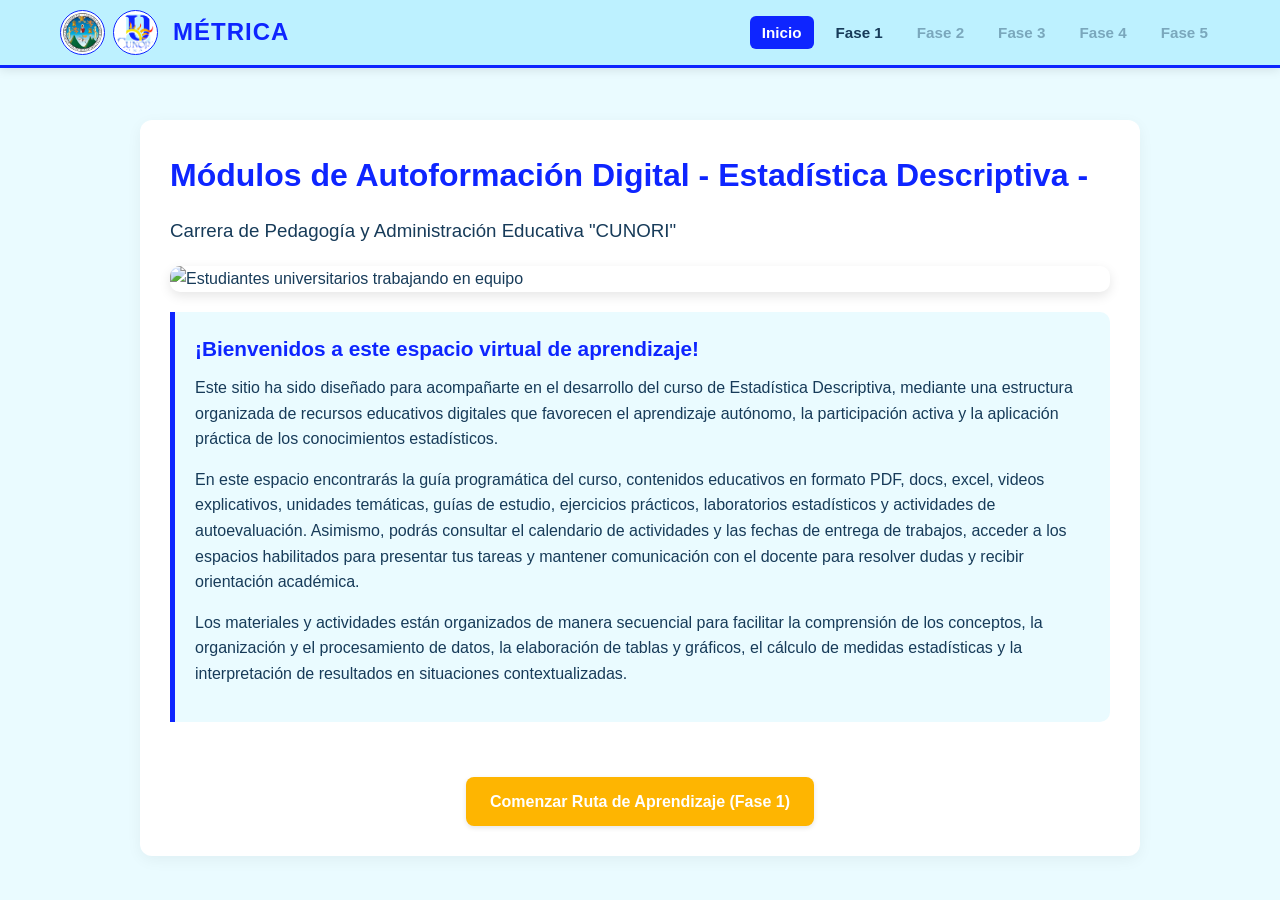
==== index.html @ e5405444 "Add files via upload" ====
<!DOCTYPE html>
<html lang="es">
<head>
  <meta charset="UTF-8">
  <meta name="viewport" content="width=device-width, initial-scale=1.0">
  <title>MÉTRICA - Inicio | Estadística Descriptiva</title>
  <link rel="stylesheet" href="css/styles.css">
  <style>
    .welcome-banner {
      display: flex;
      flex-direction: column;
      gap: 20px;
      margin-top: 20px;
    }
    .welcome-image-container {
      width: 100%;
      max-height: 380px;
      overflow: hidden;
      border-radius: 10px;
      box-shadow: 0 4px 12px rgba(0,0,0,0.1);
    }
    .welcome-image-container img {
      width: 100%;
      height: 100%;
      object-fit: cover;
    }
    .welcome-text-box {
      background-color: var(--color-fondo);
      border-left: 5px solid var(--color-institucional);
      padding: 20px;
      border-radius: 0 10px 10px 0;
    }
  </style>
</head>
<body>

  <header>
    <nav>
      <div class="brand-container">
        <div class="brand-logos">
          <img src="images/logo_usac.jpg" alt="USAC">
          <img src="images/logo_cunori.png" alt="CUNORI">
        </div>
        <a href="index.html" class="logo">MÉTRICA</a>
      </div>
      <ul class="nav-links">
        <li><a href="index.html" class="active">Inicio</a></li>
        <li><a href="fase1.html" data-fase="1">Fase 1</a></li>
        <li><a href="fase2.html" data-fase="2">Fase 2</a></li>
        <li><a href="fase3.html" data-fase="3">Fase 3</a></li>
        <li><a href="fase4.html" data-fase="4">Fase 4</a></li>
        <li><a href="fase5.html" data-fase="5">Fase 5</a></li>
      </ul>
    </nav>
  </header>

  <main>
    <h1>Módulos de Autoformación Digital - Estadística Descriptiva -</h1>
    <h3 style="color: var(--color-texto); font-weight: 500; margin-bottom: 20px;">Carrera de Pedagogía y Administración Educativa "CUNORI"</h3>

    <div class="welcome-banner">
      <!-- Imagen ilustrativa de estudiantes universitarios -->
      <div class="welcome-image-container">
        <img src="https://images.unsplash.com/photo-1523240795612-9a054b0db644?auto=format&fit=crop&w=1200&q=80" alt="Estudiantes universitarios trabajando en equipo">
      </div>

      <div class="welcome-text-box">
        <h2 style="color: var(--color-institucional); font-size: 1.3rem; margin-bottom: 10px;">¡Bienvenidos a este espacio virtual de aprendizaje!</h2>
        <p>
          Este sitio ha sido diseñado para acompañarte en el desarrollo del curso de Estadística Descriptiva, mediante una estructura organizada de recursos educativos digitales que favorecen el aprendizaje autónomo, la participación activa y la aplicación práctica de los conocimientos estadísticos.
        </p>
        <p style="margin-top: 10px;">
          En este espacio encontrarás la guía programática del curso, contenidos educativos en formato PDF, docs, excel, videos explicativos, unidades temáticas, guías de estudio, ejercicios prácticos, laboratorios estadísticos y actividades de autoevaluación. Asimismo, podrás consultar el calendario de actividades y las fechas de entrega de trabajos, acceder a los espacios habilitados para presentar tus tareas y mantener comunicación con el docente para resolver dudas y recibir orientación académica.
        </p>
        <p style="margin-top: 10px;">
          Los materiales y actividades están organizados de manera secuencial para facilitar la comprensión de los conceptos, la organización y el procesamiento de datos, la elaboración de tablas y gráficos, el cálculo de medidas estadísticas y la interpretación de resultados en situaciones contextualizadas.
        </p>
      </div>
    </div>

    <div style="text-align: center; margin-top: 35px;">
      <a href="fase1.html" class="btn-completar">Comenzar Ruta de Aprendizaje (Fase 1)</a>
    </div>
  </main>

  <script src="js/main.js"></script>
</body>
</html>
---- css/styles.css ----
:root {
  --color-principal: #BDF1FF;      /* 45% */
  --color-fondo: #EAFBFF;          /* 20% */
  --color-institucional: #0E25FF;  /* 15% */
  --color-complementario: #75D7F5; /* 10% */
  --color-acento: #FCE609;         /* 5% */
  --color-naranja: #FEB501;        /* 5% */
  --color-texto: #173B59;          /* Uso complementario */
}

* {
  box-sizing: border-box;
  margin: 0;
  padding: 0;
  font-family: 'Segoe UI', Tahoma, Geneva, Verdana, sans-serif;
}

body {
  background-color: var(--color-fondo);
  color: var(--color-texto);
  line-height: 1.6;
  padding-top: 100px; /* Espacio para el header fijo */
}

/* Encabezado Fijo con Logotipos */
header {
  position: fixed;
  top: 0;
  left: 0;
  width: 100%;
  background-color: var(--color-principal);
  border-bottom: 3px solid var(--color-institucional);
  z-index: 1000;
  box-shadow: 0 2px 10px rgba(0,0,0,0.1);
}

nav {
  display: flex;
  justify-content: space-between;
  align-items: center;
  max-width: 1200px;
  margin: 0 auto;
  padding: 10px 20px;
}

.brand-container {
  display: flex;
  align-items: center;
  gap: 15px;
}

.brand-logos {
  display: flex;
  gap: 8px;
  align-items: center;
}

.brand-logos img {
  height: 45px;
  width: 45px;
  object-fit: contain;
  border-radius: 50%;
  background: #fff;
  padding: 2px;
  border: 1px solid var(--color-institucional);
}

.logo {
  font-weight: 800;
  font-size: 1.5rem;
  color: var(--color-institucional);
  text-decoration: none;
  letter-spacing: 1px;
}

.nav-links {
  display: flex;
  list-style: none;
  gap: 10px;
}

.nav-links a {
  text-decoration: none;
  color: var(--color-texto);
  font-weight: 600;
  padding: 8px 12px;
  border-radius: 6px;
  transition: all 0.3s ease;
  font-size: 0.95rem;
}

.nav-links a:hover {
  background-color: var(--color-complementario);
  color: var(--color-institucional);
}

.nav-links a.active {
  background-color: var(--color-institucional);
  color: #ffffff;
}

.nav-links a.disabled {
  opacity: 0.4;
  pointer-events: none;
  cursor: not-allowed;
}

/* Contenedor Principal */
main {
  max-width: 1000px;
  margin: 20px auto;
  padding: 30px;
  background: #ffffff;
  border-radius: 12px;
  box-shadow: 0 4px 15px rgba(0, 0, 0, 0.05);
}

h1, h2, h3 {
  color: var(--color-institucional);
  margin-bottom: 15px;
}

p {
  margin-bottom: 15px;
}

.btn-completar, .btn-descargar {
  display: inline-block;
  background-color: var(--color-naranja);
  color: #ffffff;
  border: none;
  padding: 12px 24px;
  font-size: 1rem;
  font-weight: bold;
  border-radius: 8px;
  cursor: pointer;
  margin-top: 20px;
  transition: background-color 0.3s ease;
  text-decoration: none;
  box-shadow: 0 2px 5px rgba(0,0,0,0.1);
}

.btn-completar:hover, .btn-descargar:hover {
  background-color: var(--color-acento);
  color: var(--color-texto);
}

.footer-section {
  text-align: center;
  margin-top: 40px;
  padding-top: 20px;
  border-top: 2px dashed var(--color-complementario);
}

/* Estilo para el Diploma Oficial */
.diploma-box {
  border: 8px double var(--color-institucional);
  padding: 40px;
  text-align: center;
  background: #fff;
  border-radius: 12px;
  margin-top: 25px;
  box-shadow: 0 5px 20px rgba(0,0,0,0.1);
}

.diploma-header-logos {
  display: flex;
  justify-content: space-around;
  align-items: center;
  margin-bottom: 20px;
}

.diploma-header-logos img {
  height: 70px;
  object-fit: contain;
}

/* Responsivo para Celulares y Tablets */
@media (max-width: 768px) {
  nav {
    flex-direction: column;
    gap: 12px;
  }

  .nav-links {
    flex-wrap: wrap;
    justify-content: center;
    font-size: 0.85rem;
  }

  body {
    padding-top: 140px;
  }
}

/* --- CONFIGURACIÓN PARA IMPRESIÓN HORIZONTAL AUTOMÁTICA DEL DIPLOMA --- */
@page {
  size: landscape;
  margin: 0;
}

@media print {
  /* Ocultar elementos sobrantes */
  header, 
  main > h2, 
  main > p, 
  .diploma-form-container, 
  .footer-section, 
  .btn-completar {
    display: none !important;
  }

  /* Resetear contenedores superiores */
  html, body, main {
    background: #ffffff !important;
    box-shadow: none !important;
    margin: 0 !important;
    padding: 0 !important;
    width: 100% !important;
    max-width: 100% !important;
    height: 100% !important;
  }

  /* Estructura horizontal del diploma */
  .diploma-box {
    box-sizing: border-box !important;
    border: 6px double #0E25FF !important;
    width: 92vw !important;
    height: 88vh !important;
    margin: 4vh auto !important;
    padding: 30px 40px !important;
    display: flex !important;
    flex-direction: column !important;
    justify-content: space-between !important;
    align-items: center !important;
    background: #ffffff !important;
    box-shadow: none !important;
    page-break-after: avoid !important;
    page-break-inside: avoid !important;
  }

  .diploma-header-logos {
    width: 100% !important;
    display: flex !important;
    justify-content: space-between !important;
    align-items: center !important;
  }

  .diploma-header-logos img {
    height: 65px !important;
    width: auto !important;
  }
}
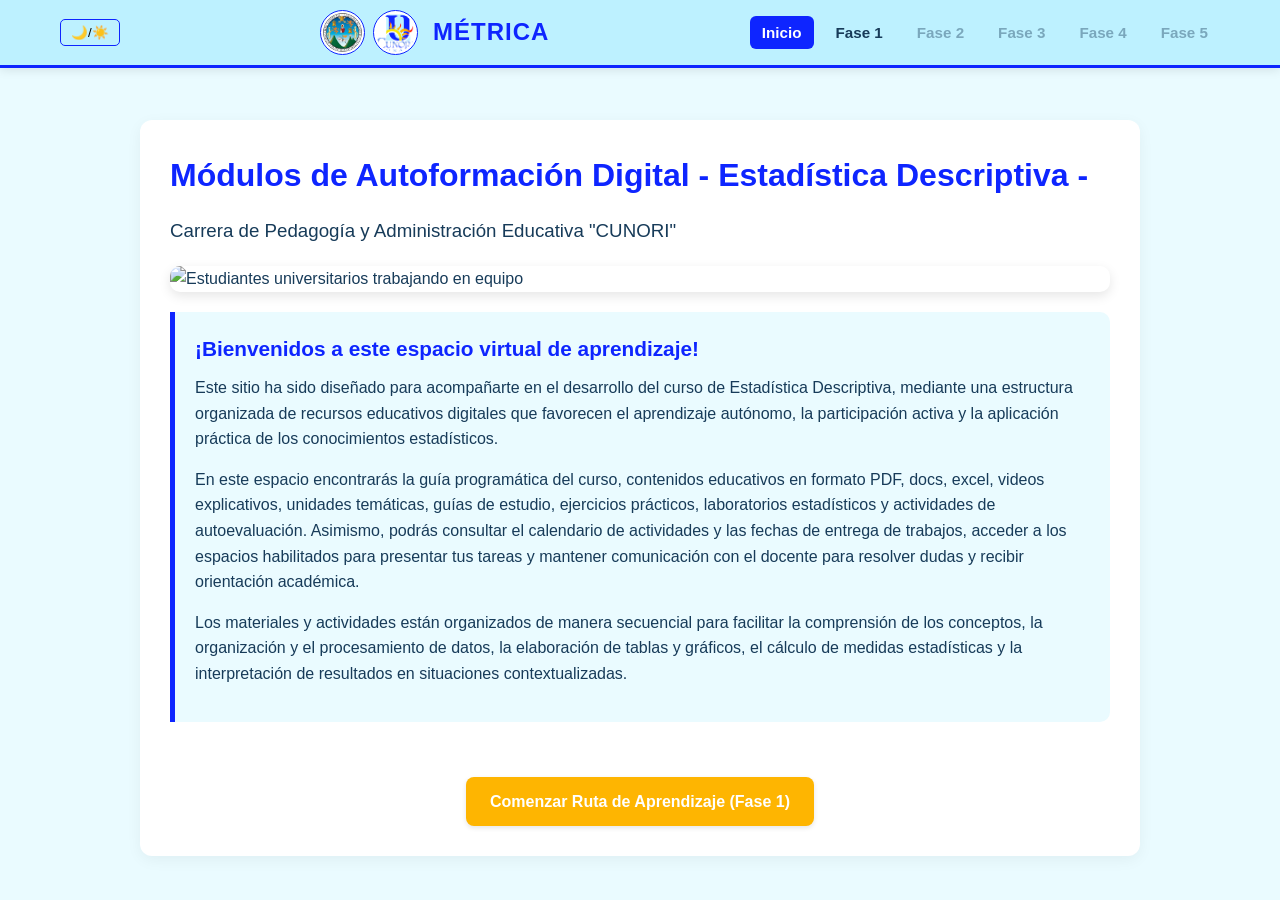
==== commit 18140ea9: "Add files via upload" ====
--- a/index.html
+++ b/index.html
@@ -5,7 +5,72 @@
   <meta name="viewport" content="width=device-width, initial-scale=1.0">
   <title>MÉTRICA - Inicio | Estadística Descriptiva</title>
   <link rel="stylesheet" href="css/styles.css">
+  
   <style>
+    /* ----------------------------------------------
+       ESTILOS DE LA PANTALLA DE CARGA (PRELOADER)
+    ---------------------------------------------- */
+    #preloader {
+      position: fixed;
+      top: 0;
+      left: 0;
+      width: 100%;
+      height: 100vh;
+      background-color: #ffffff;
+      display: flex;
+      flex-direction: column;
+      justify-content: center;
+      align-items: center;
+      z-index: 99999; /* Asegura que se dibuje por encima de todo */
+      transition: opacity 0.6s ease, visibility 0.6s ease;
+    }
+
+    .preloader-content {
+      text-align: center;
+      display: flex;
+      flex-direction: column;
+      align-items: center;
+      gap: 20px;
+    }
+
+    /* Animación del logotipo */
+    .preloader-logo {
+      width: 150px;
+      height: auto;
+      animation: pulseLogo 1.8s infinite ease-in-out;
+    }
+
+    /* Anillo/Barra de carga giratorio en tus colores */
+    .spinner {
+      width: 42px;
+      height: 42px;
+      border: 4px solid #75D7F5; /* celeste académico */
+      border-top: 4px solid #0E25FF; /* azul institucional */
+      border-right: 4px solid #FCE609; /* amarillo dorado */
+      border-radius: 50%;
+      animation: spin 1s linear infinite;
+    }
+
+    /* Clase para ocultar el preloader suavemente */
+    #preloader.hidden {
+      opacity: 0;
+      visibility: hidden;
+    }
+
+    /* Keyframes para las animaciones */
+    @keyframes spin {
+      0% { transform: rotate(0deg); }
+      100% { transform: rotate(360deg); }
+    }
+
+    @keyframes pulseLogo {
+      0%, 100% { transform: scale(1); opacity: 0.9; }
+      50% { transform: scale(1.05); opacity: 1; }
+    }
+
+    /* ----------------------------------------------
+       ESTILOS EXISTENTES DE TU INDEX
+    ---------------------------------------------- */
     .welcome-banner {
       display: flex;
       flex-direction: column;
@@ -34,8 +99,17 @@
 </head>
 <body>
 
+  <!-- PANTALLA DE CARGA (PRELOADER) -->
+  <div id="preloader">
+    <div class="preloader-content">
+      <img src="images/logo.png" alt="MÉTRICA Logo" class="preloader-logo">
+      <div class="spinner"></div>
+    </div>
+  </div>
+
   <header>
     <nav>
+      <button onclick="toggleDarkMode()" style="background: none; border: 1px solid var(--color-institucional); padding: 5px 10px; border-radius: 5px; cursor: pointer;" title="Cambiar Modo Oscuro/Claro">🌙/☀️</button>
       <div class="brand-container">
         <div class="brand-logos">
           <img src="images/logo_usac.jpg" alt="USAC">
@@ -59,7 +133,6 @@
     <h3 style="color: var(--color-texto); font-weight: 500; margin-bottom: 20px;">Carrera de Pedagogía y Administración Educativa "CUNORI"</h3>
 
     <div class="welcome-banner">
-      <!-- Imagen ilustrativa de estudiantes universitarios -->
       <div class="welcome-image-container">
         <img src="https://images.unsplash.com/photo-1523240795612-9a054b0db644?auto=format&fit=crop&w=1200&q=80" alt="Estudiantes universitarios trabajando en equipo">
       </div>
@@ -84,5 +157,14 @@
   </main>
 
   <script src="js/main.js"></script>
+
+  <!-- SCRIPT PARA OCULTAR EL PRELOADER -->
+  <script>
+    window.addEventListener('load', () => {
+      const preloader = document.getElementById('preloader');
+      // Oculta la pantalla cuando la página termine de cargar
+      preloader.classList.add('hidden');
+    });
+  </script>
 </body>
 </html>
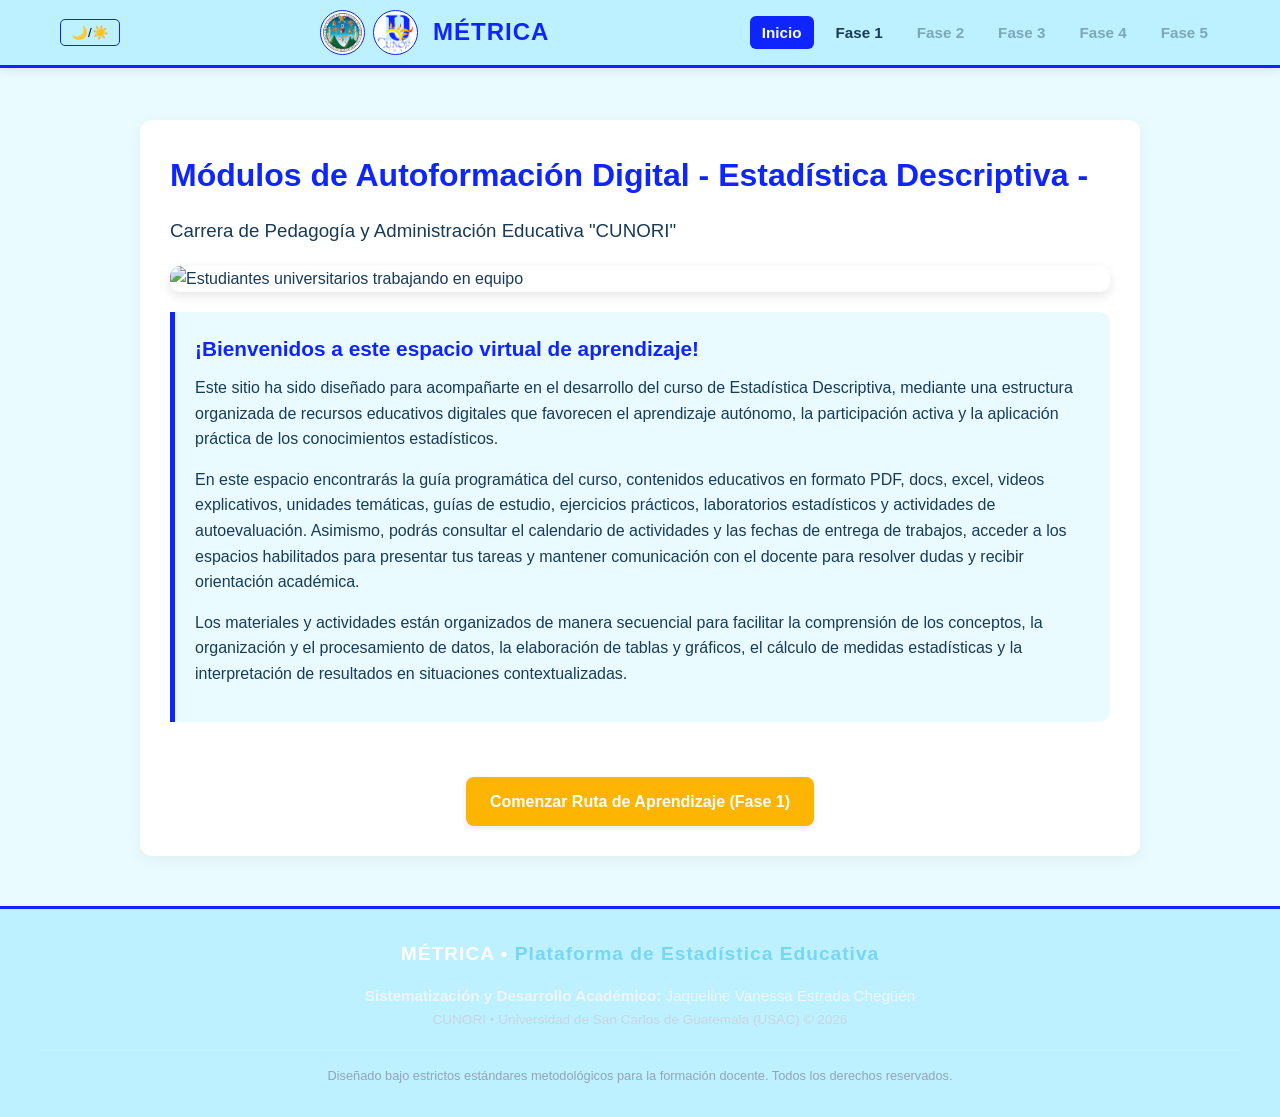
==== commit 61e95c31: "Add files via upload" ====
--- a/index.html
+++ b/index.html
@@ -166,5 +166,29 @@
       preloader.classList.add('hidden');
     });
   </script>
+
+  <!-- FOOTER INSTITUCIONAL -->
+  <footer style="background-color: var(--color-principal, #173B59); color: #ffffff; padding: 30px 20px; margin-top: 50px; border-top: 3px solid var(--color-institucional, #0E25FF);">
+    <div style="max-width: 1200px; margin: 0 auto; display: flex; flex-direction: column; align-items: center; text-align: center; gap: 15px;">
+      
+      <!-- Logo o Título de la Plataforma -->
+      <div style="font-size: 1.2rem; font-weight: bold; letter-spacing: 1px;">
+        MÉTRICA &bull; <span style="color: #75D7F5;">Plataforma de Estadística Educativa</span>
+      </div>
+
+      <!-- Texto Principal solicitado -->
+      <p style="margin: 0; font-size: 0.95rem; color: #f1f5f9; line-height: 1.5;">
+        <strong>Sistematización y Desarrollo Académico:</strong> Jaqueline Vanessa Estrada Chegüén 
+        <br>
+        <span style="font-size: 0.85rem; color: #cbd5e1;">CUNORI &bull; Universidad de San Carlos de Guatemala (USAC) &copy; 2026</span>
+      </p>
+
+      <!-- Enlaces rápidos o créditos adicionales opcionales -->
+      <div style="font-size: 0.8rem; color: #94a3b8; border-top: 1px solid rgba(255, 255, 255, 0.1); width: 100%; padding-top: 15px; margin-top: 5px;">
+        Diseñado bajo estrictos estándares metodológicos para la formación docente. Todos los derechos reservados.
+      </div>
+
+    </div>
+  </footer>
 </body>
 </html>
--- a/css/styles.css
+++ b/css/styles.css
@@ -250,4 +250,50 @@
     height: 65px !important;
     width: auto !important;
   }
+}
+
+/* --- BARRA DE PROGRESO Y MODO OSCURO --- */
+.progress-container {
+  width: 100%;
+  background-color: var(--color-fondo);
+  height: 12px;
+  border-radius: 6px;
+  overflow: hidden;
+  margin-top: 8px;
+  border: 1px solid var(--color-complementario);
+}
+
+.progress-bar-fill {
+  height: 100%;
+  background-color: var(--color-institucional);
+  width: 0%;
+  transition: width 0.4s ease;
+}
+
+/* Modo Oscuro */
+body.dark-mode {
+  background-color: #0d1b2a;
+  color: #e0e1dd;
+}
+
+body.dark-mode main {
+  background-color: #1b263b;
+  box-shadow: 0 4px 15px rgba(0, 0, 0, 0.4);
+}
+
+body.dark-mode header {
+  background-color: #1b263b;
+  border-bottom: 3px solid var(--color-complementario);
+}
+
+body.dark-mode .nav-links a {
+  color: #e0e1dd;
+}
+
+body.dark-mode h1, body.dark-mode h2, body.dark-mode h3, body.dark-mode h4 {
+  color: var(--color-complementario);
+}
+
+body.dark-mode .welcome-text-box, body.dark-mode .quiz-container {
+  background-color: #0d1b2a;
 }
